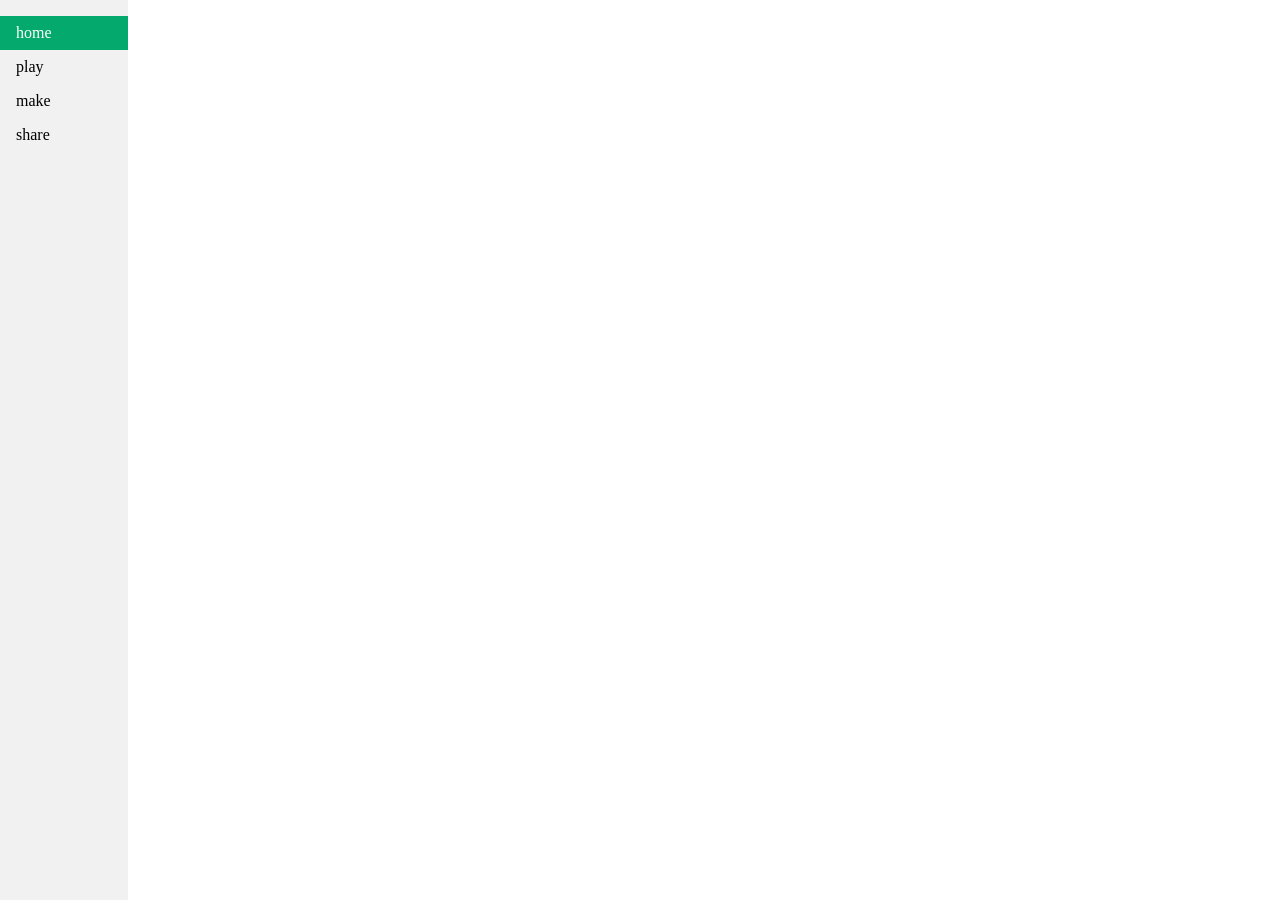
==== index.html @ 7d78d6c0 "change" ====
<!DOCTYPE html>
<html lang="en">

<head>
    <meta charset="UTF-8">
    <meta name="viewport" content="width=device-width, initial-scale=1.0">
    <title>Home</title>
    <link rel="stylesheet" href="./style/main.css">
</head>

<body>
    <div class="root">
        <div class="nav-bar">
            <ul>
                <li><a class="active" href="/index.html">home</a></li>
                <li><a href="/play.html">play</a></li>
                <li><a href="/make.html">make</a></li>
                <li><a href="/share.html">share</a></li>
            </ul>
        </div>
        <div class="main">
        </div>
    </div>
</body>

</html>
---- style/main.css ----
@import url("./shared/type.css");


html, body, .root {
    margin: 0;
    width: 100%;
    height: 100%;
}


.root {
    display: flex;
    flex-direction: row;
}

.main {
    width: 90%;
    height: 100%;
}

.nav-bar {
    width: 10%;
    height: 100%;
    background-color: #f1f1f1;
}

.nav-bar ul {
    list-style-type: none;
    padding: 0;
}

.nav-bar ul li {
    color: rgb(0, 0, 0);    
}

.nav-bar ul li a {
    padding: 8px 16px;
    display: block;
    text-decoration: none;
    color: black;
}

.nav-bar ul li:hover{
    background-color: #555555;
    color: white;
}

.nav-bar ul li a.active {
  background-color: #04AA6D;
  color: white;
}

.nav-bar ul li a:hover:not(.active) {
  background-color: #555555;
  color: white;
}

textarea {
    width: 100%;
    height: 90%;
}
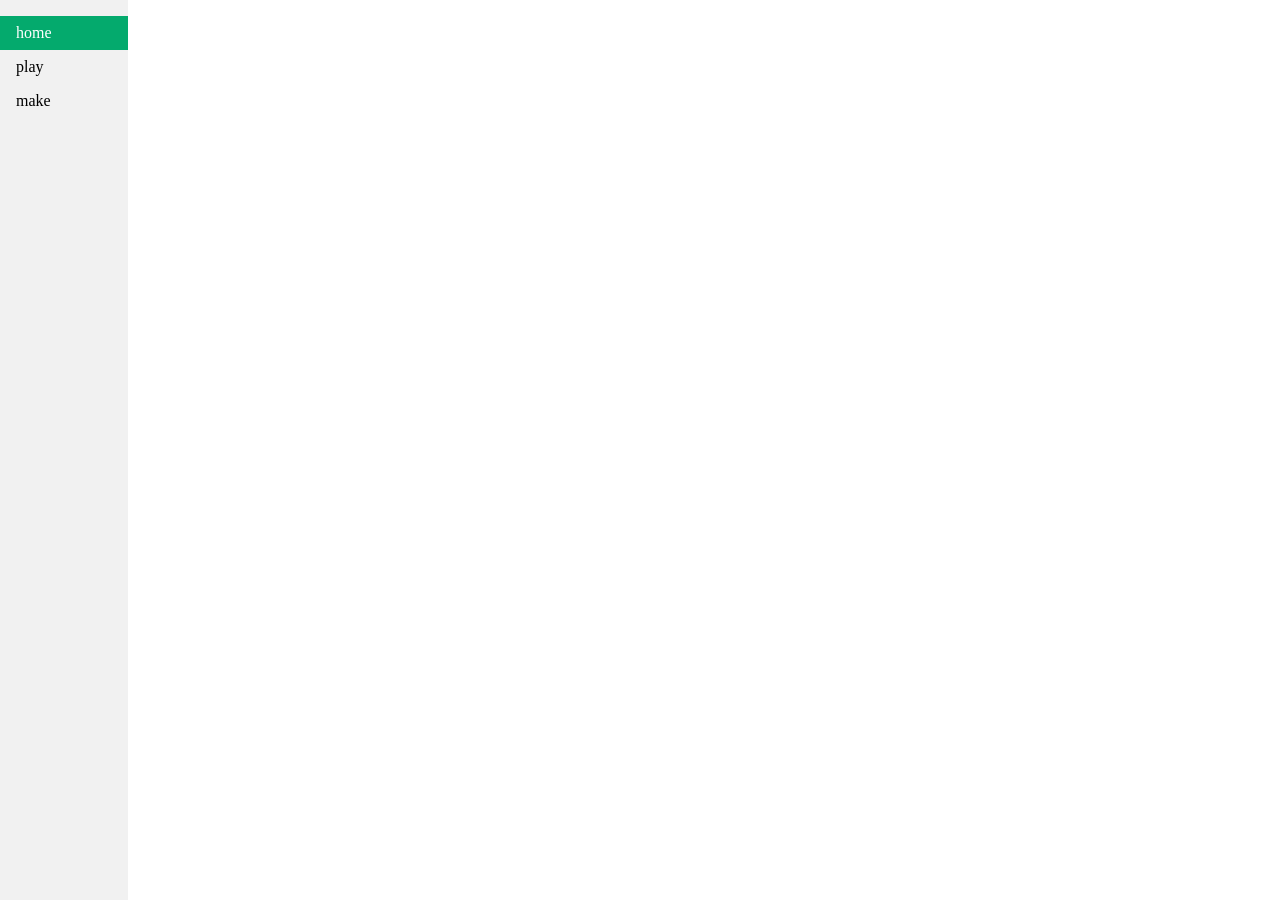
==== commit 9ee34b8a: "remove share" ====
--- a/index.html
+++ b/index.html
@@ -12,10 +12,9 @@
     <div class="root">
         <div class="nav-bar">
             <ul>
-                <li><a class="active" href="/index.html">home</a></li>
-                <li><a href="/play.html">play</a></li>
-                <li><a href="/make.html">make</a></li>
-                <li><a href="/share.html">share</a></li>
+                <li><a class="active" href="/typing-game/index.html">home</a></li>
+                <li><a href="/typing-game/play.html">play</a></li>
+                <li><a href="/typing-game/make.html">make</a></li>
             </ul>
         </div>
         <div class="main">
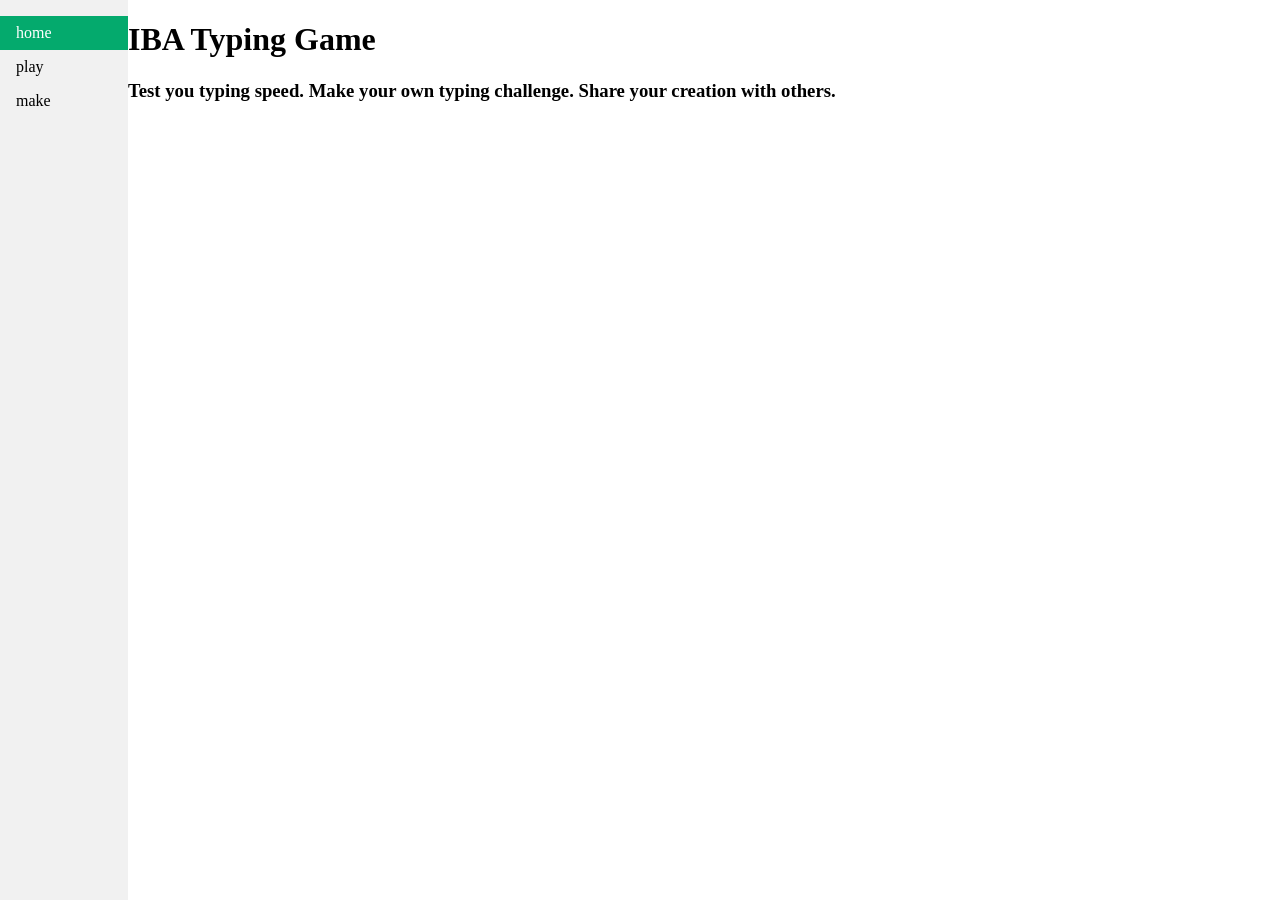
==== commit ca29ea64: "update" ====
--- a/index.html
+++ b/index.html
@@ -12,12 +12,14 @@
     <div class="root">
         <div class="nav-bar">
             <ul>
-                <li><a class="active" href="/typing-game/index.html">home</a></li>
-                <li><a href="/typing-game/play.html">play</a></li>
-                <li><a href="/typing-game/make.html">make</a></li>
+                <li><a class="active" href="./index.html">home</a></li>
+                <li><a href="./play.html">play</a></li>
+                <li><a href="./make.html">make</a></li>
             </ul>
         </div>
         <div class="main">
+            <h1>IBA Typing Game</h1>
+            <h3>Test you typing speed. Make your own typing challenge. Share your creation with others. </h3>
         </div>
     </div>
 </body>
--- a/style/main.css
+++ b/style/main.css
@@ -58,4 +58,27 @@
 textarea {
     width: 100%;
     height: 90%;
+}
+
+.control-screen {
+    top: 0;
+    left: 0;
+    display: flex;
+    justify-content: center; 
+    align-items: center; 
+    height: 100%;
+    width: 100%;
+    position: fixed;
+}
+
+.control-inner {
+    border-radius: 30px;
+    width: 50%;
+    height: 50%;
+    background-color: white;
+    box-shadow: 5px 5px 10px rgba(0, 0, 0, 0.5);
+}
+
+.hide {
+    visibility: collapse;
 }
